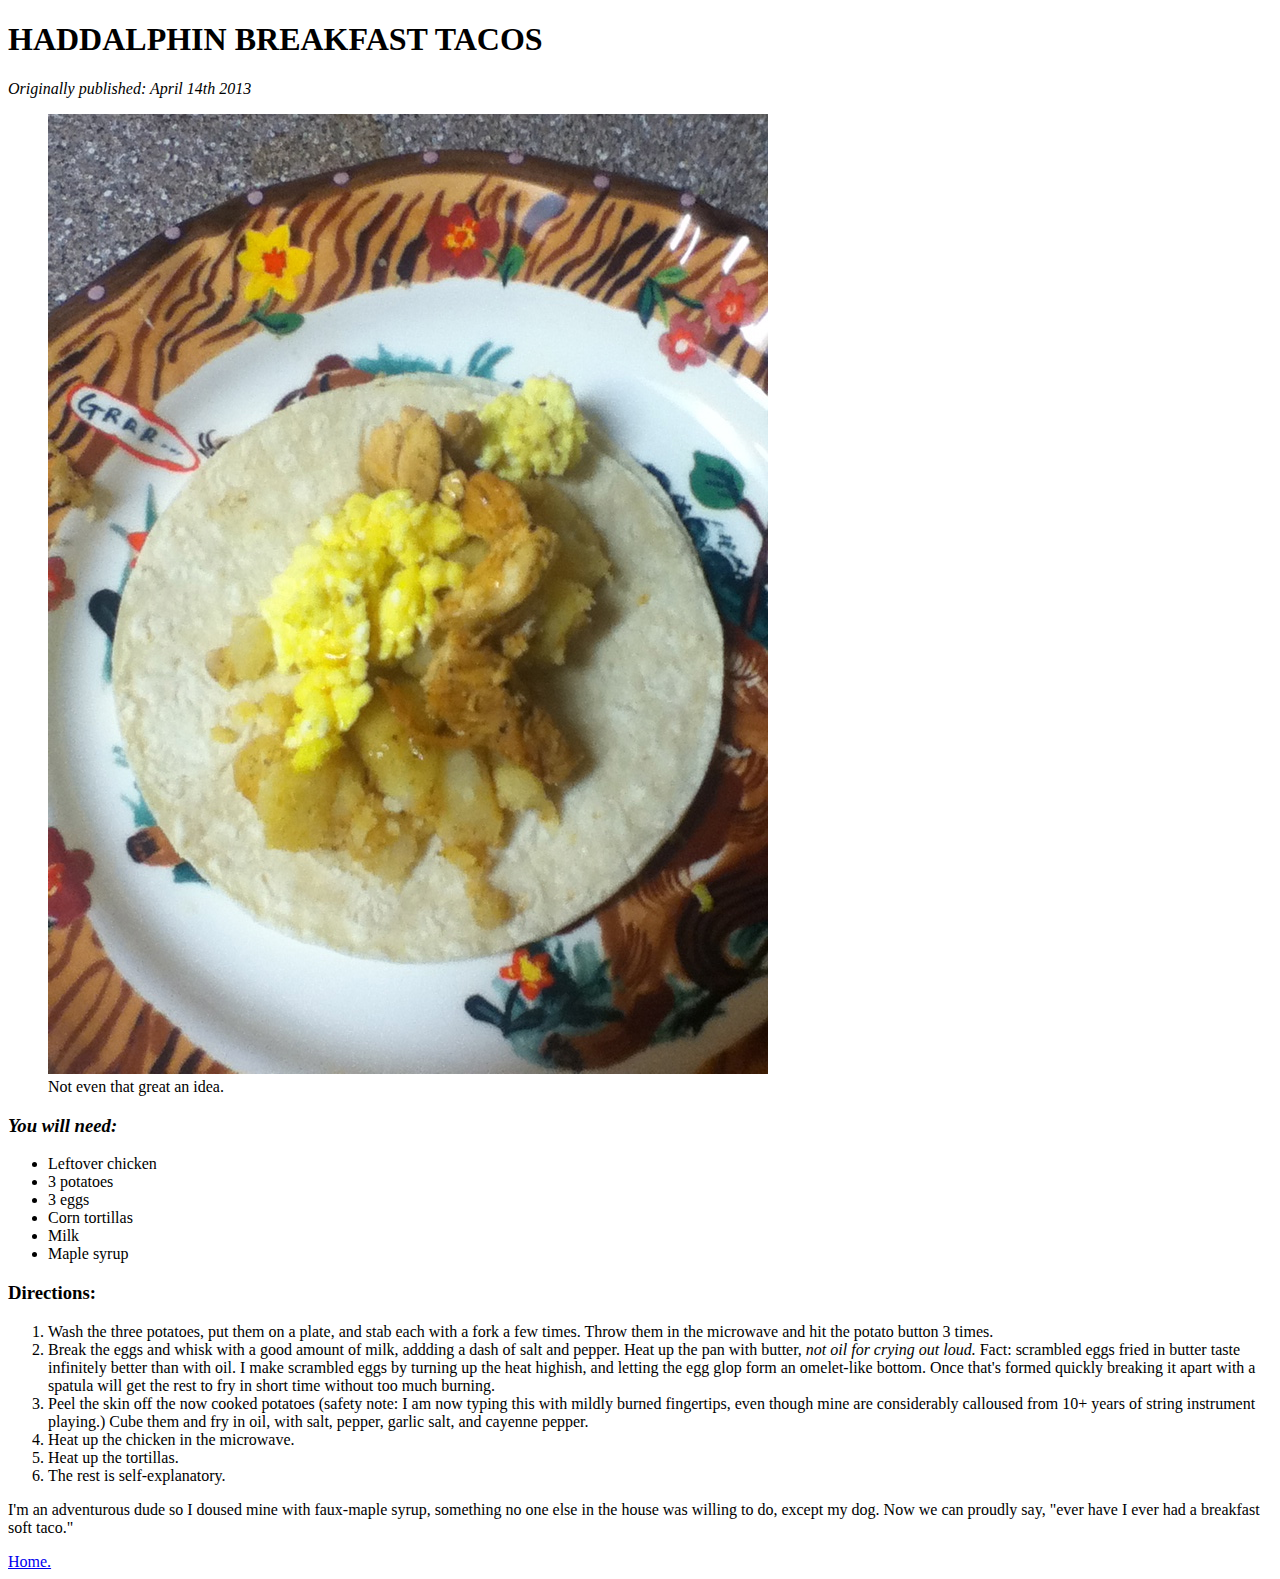
==== recipes/breakfasttacos.html @ 96668fbb "Added two recipes." ====
<!DOCTYPE html>
<html lang="en">
<head>
	<meta charset="UTF-8">
	<title>Haddaphin Breakfast Tacos</title>
</head>
<body>
<h1>HADDALPHIN BREAKFAST TACOS</h1>
<p><em>Originally published: April 14th 2013</em></p>
<figure><img src="../assets/breakfasttacos.jpg" alt="Breakfast Tacos">
	<figcaption>Not even that great an idea.</figcaption>
</figure>
<h3><em>You will need:</em></h3>
<ul>
	<li>Leftover chicken</li>
	<li>3 potatoes </li>
	<li>3 eggs</li>
	<li>Corn tortillas </li>
	<li>Milk</li>
	<li>Maple syrup</li>
</ul>
<h3>Directions:</h3>
<ol>
	<li>Wash the three potatoes, put them on a plate, and stab each with a fork a few times. Throw them in the microwave and hit the potato button 3 times.</li>
	<li> Break the eggs and whisk with a good amount of milk, addding a dash of salt and pepper. Heat up the pan with butter, <em>not oil for crying out loud.</em> Fact: scrambled eggs fried in butter taste infinitely better than with oil. I make scrambled eggs by turning up the heat highish, and letting the egg glop form an omelet-like bottom. Once that's formed quickly breaking it apart with a spatula will get the rest to fry in short time without too much burning.</li>
	<li> Peel the skin off the now cooked potatoes (safety note: I am now typing this with mildly burned fingertips, even though mine are considerably calloused from 10+ years of string instrument playing.) Cube them and fry in oil, with salt, pepper, garlic salt, and cayenne pepper. </li>
	<li>Heat up the chicken in the microwave.</li>
	<li>Heat up the tortillas.</li>
	<li>The rest is self-explanatory.</li>
</ol>
<p>I'm an adventurous dude so I doused mine with faux-maple syrup, something no one else in the house was willing to do, except my dog. Now we can proudly say, "ever have I ever had a breakfast soft taco."</p>
<a href="../index.html">Home.</a>
</body>
</html>
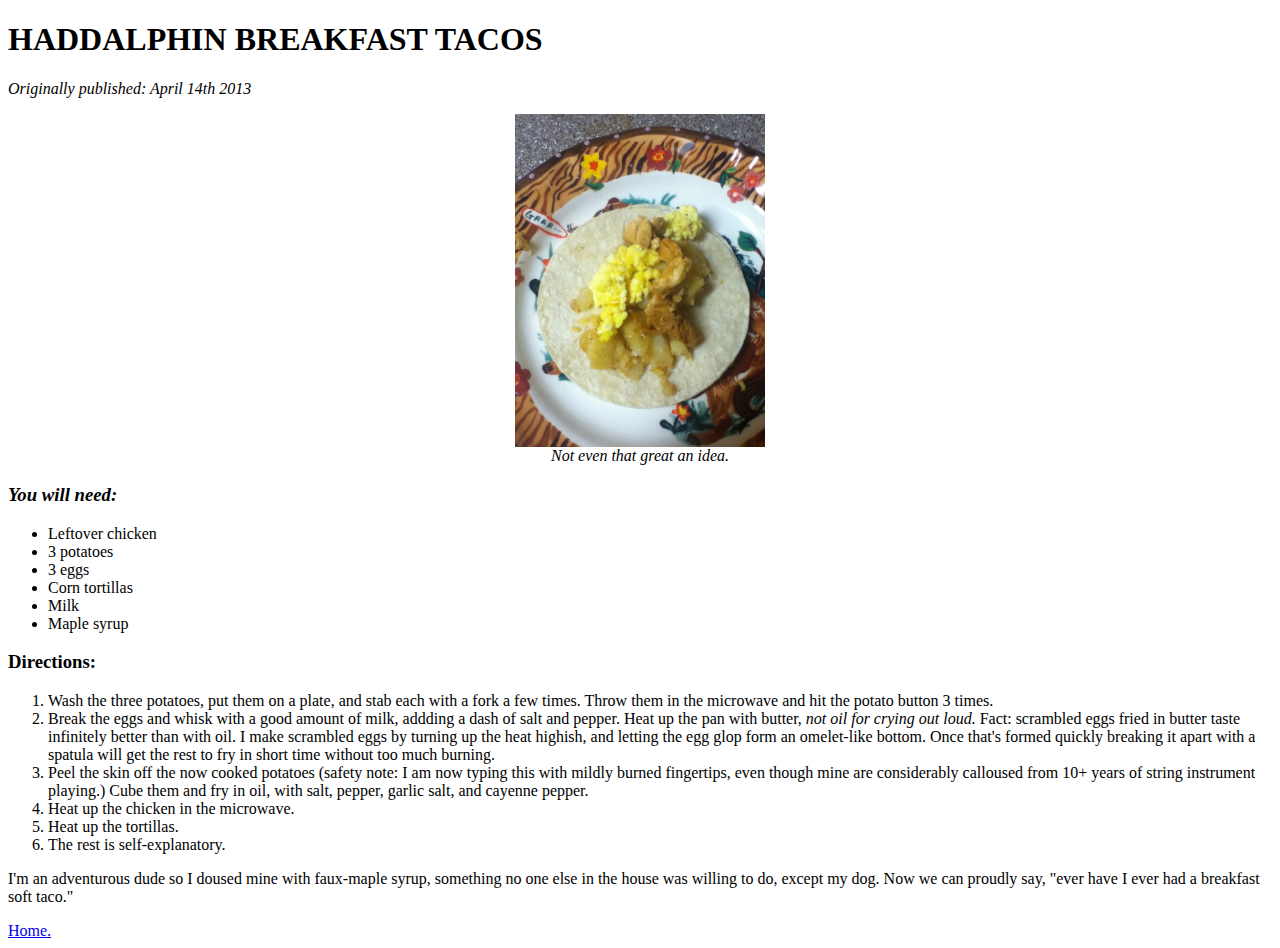
==== commit 23fb81fb: "Added stylsheet." ====
--- a/recipes/breakfasttacos.html
+++ b/recipes/breakfasttacos.html
@@ -2,12 +2,13 @@
 <html lang="en">
 <head>
 	<meta charset="UTF-8">
+	<link rel="stylesheet" href="../styles.css">
 	<title>Haddaphin Breakfast Tacos</title>
 </head>
 <body>
 <h1>HADDALPHIN BREAKFAST TACOS</h1>
 <p><em>Originally published: April 14th 2013</em></p>
-<figure><img src="../assets/breakfasttacos.jpg" alt="Breakfast Tacos">
+<figure><img src="../assets/breakfasttacos.jpg" alt="Breakfast Tacos" class="center">
 	<figcaption>Not even that great an idea.</figcaption>
 </figure>
 <h3><em>You will need:</em></h3>
--- a/styles.css
+++ b/styles.css
@@ -0,0 +1,12 @@
+img {
+	height: auto;
+	width: 250px;
+  display: block;
+  margin-left: auto;
+  margin-right: auto;
+}
+
+figcaption {
+  text-align: center;
+  font-style: italic;
+}
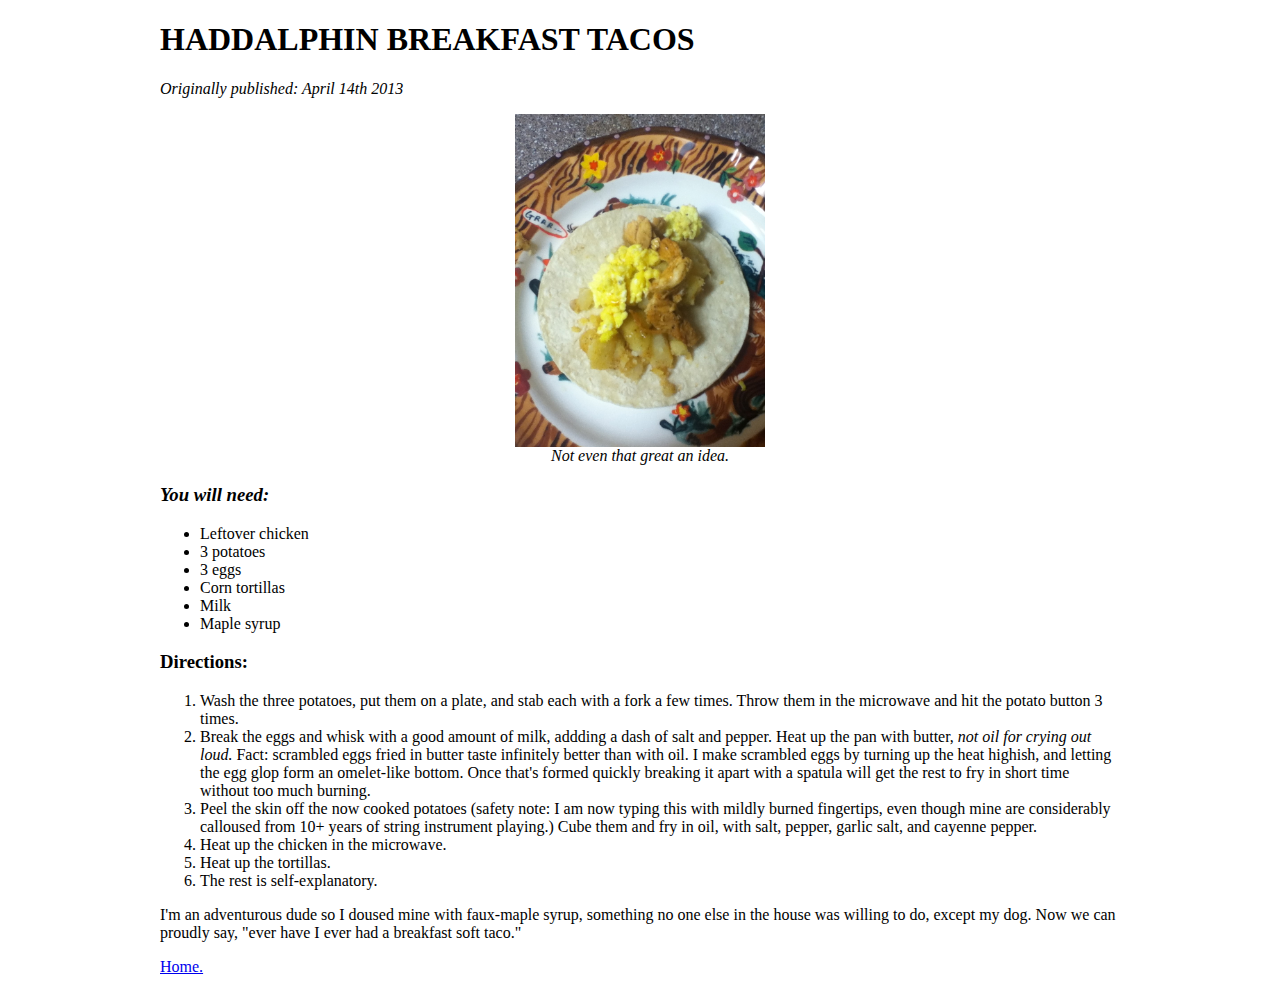
==== commit 3766f8ee: "Added padding to left and right of all sites." ====
--- a/recipes/breakfasttacos.html
+++ b/recipes/breakfasttacos.html
@@ -6,30 +6,32 @@
 	<title>Haddaphin Breakfast Tacos</title>
 </head>
 <body>
-<h1>HADDALPHIN BREAKFAST TACOS</h1>
-<p><em>Originally published: April 14th 2013</em></p>
-<figure><img src="../assets/breakfasttacos.jpg" alt="Breakfast Tacos" class="center">
-	<figcaption>Not even that great an idea.</figcaption>
-</figure>
-<h3><em>You will need:</em></h3>
-<ul>
-	<li>Leftover chicken</li>
-	<li>3 potatoes </li>
-	<li>3 eggs</li>
-	<li>Corn tortillas </li>
-	<li>Milk</li>
-	<li>Maple syrup</li>
-</ul>
-<h3>Directions:</h3>
-<ol>
-	<li>Wash the three potatoes, put them on a plate, and stab each with a fork a few times. Throw them in the microwave and hit the potato button 3 times.</li>
-	<li> Break the eggs and whisk with a good amount of milk, addding a dash of salt and pepper. Heat up the pan with butter, <em>not oil for crying out loud.</em> Fact: scrambled eggs fried in butter taste infinitely better than with oil. I make scrambled eggs by turning up the heat highish, and letting the egg glop form an omelet-like bottom. Once that's formed quickly breaking it apart with a spatula will get the rest to fry in short time without too much burning.</li>
-	<li> Peel the skin off the now cooked potatoes (safety note: I am now typing this with mildly burned fingertips, even though mine are considerably calloused from 10+ years of string instrument playing.) Cube them and fry in oil, with salt, pepper, garlic salt, and cayenne pepper. </li>
-	<li>Heat up the chicken in the microwave.</li>
-	<li>Heat up the tortillas.</li>
-	<li>The rest is self-explanatory.</li>
-</ol>
-<p>I'm an adventurous dude so I doused mine with faux-maple syrup, something no one else in the house was willing to do, except my dog. Now we can proudly say, "ever have I ever had a breakfast soft taco."</p>
-<a href="../index.html">Home.</a>
+	<div class="container">
+		<h1>HADDALPHIN BREAKFAST TACOS</h1>
+		<p><em>Originally published: April 14th 2013</em></p>
+		<figure><img src="../assets/breakfasttacos.jpg" alt="Breakfast Tacos">
+			<figcaption>Not even that great an idea.</figcaption>
+		</figure>
+		<h3><em>You will need:</em></h3>
+		<ul>
+			<li>Leftover chicken</li>
+			<li>3 potatoes </li>
+			<li>3 eggs</li>
+			<li>Corn tortillas </li>
+			<li>Milk</li>
+			<li>Maple syrup</li>
+		</ul>
+		<h3>Directions:</h3>
+		<ol>
+			<li>Wash the three potatoes, put them on a plate, and stab each with a fork a few times. Throw them in the microwave and hit the potato button 3 times.</li>
+			<li> Break the eggs and whisk with a good amount of milk, addding a dash of salt and pepper. Heat up the pan with butter, <em>not oil for crying out loud.</em> Fact: scrambled eggs fried in butter taste infinitely better than with oil. I make scrambled eggs by turning up the heat highish, and letting the egg glop form an omelet-like bottom. Once that's formed quickly breaking it apart with a spatula will get the rest to fry in short time without too much burning.</li>
+			<li> Peel the skin off the now cooked potatoes (safety note: I am now typing this with mildly burned fingertips, even though mine are considerably calloused from 10+ years of string instrument playing.) Cube them and fry in oil, with salt, pepper, garlic salt, and cayenne pepper. </li>
+			<li>Heat up the chicken in the microwave.</li>
+			<li>Heat up the tortillas.</li>
+			<li>The rest is self-explanatory.</li>
+		</ol>
+		<p>I'm an adventurous dude so I doused mine with faux-maple syrup, something no one else in the house was willing to do, except my dog. Now we can proudly say, "ever have I ever had a breakfast soft taco."</p>
+		<a href="../index.html">Home.</a>
 </body>
+	</div>
 </html>
--- a/styles.css
+++ b/styles.css
@@ -1,3 +1,7 @@
+.container {
+   margin:0 auto; /* this will center the page */
+   width:960px; /*  use your width here */
+}
 img {
 	height: auto;
 	width: 250px;
